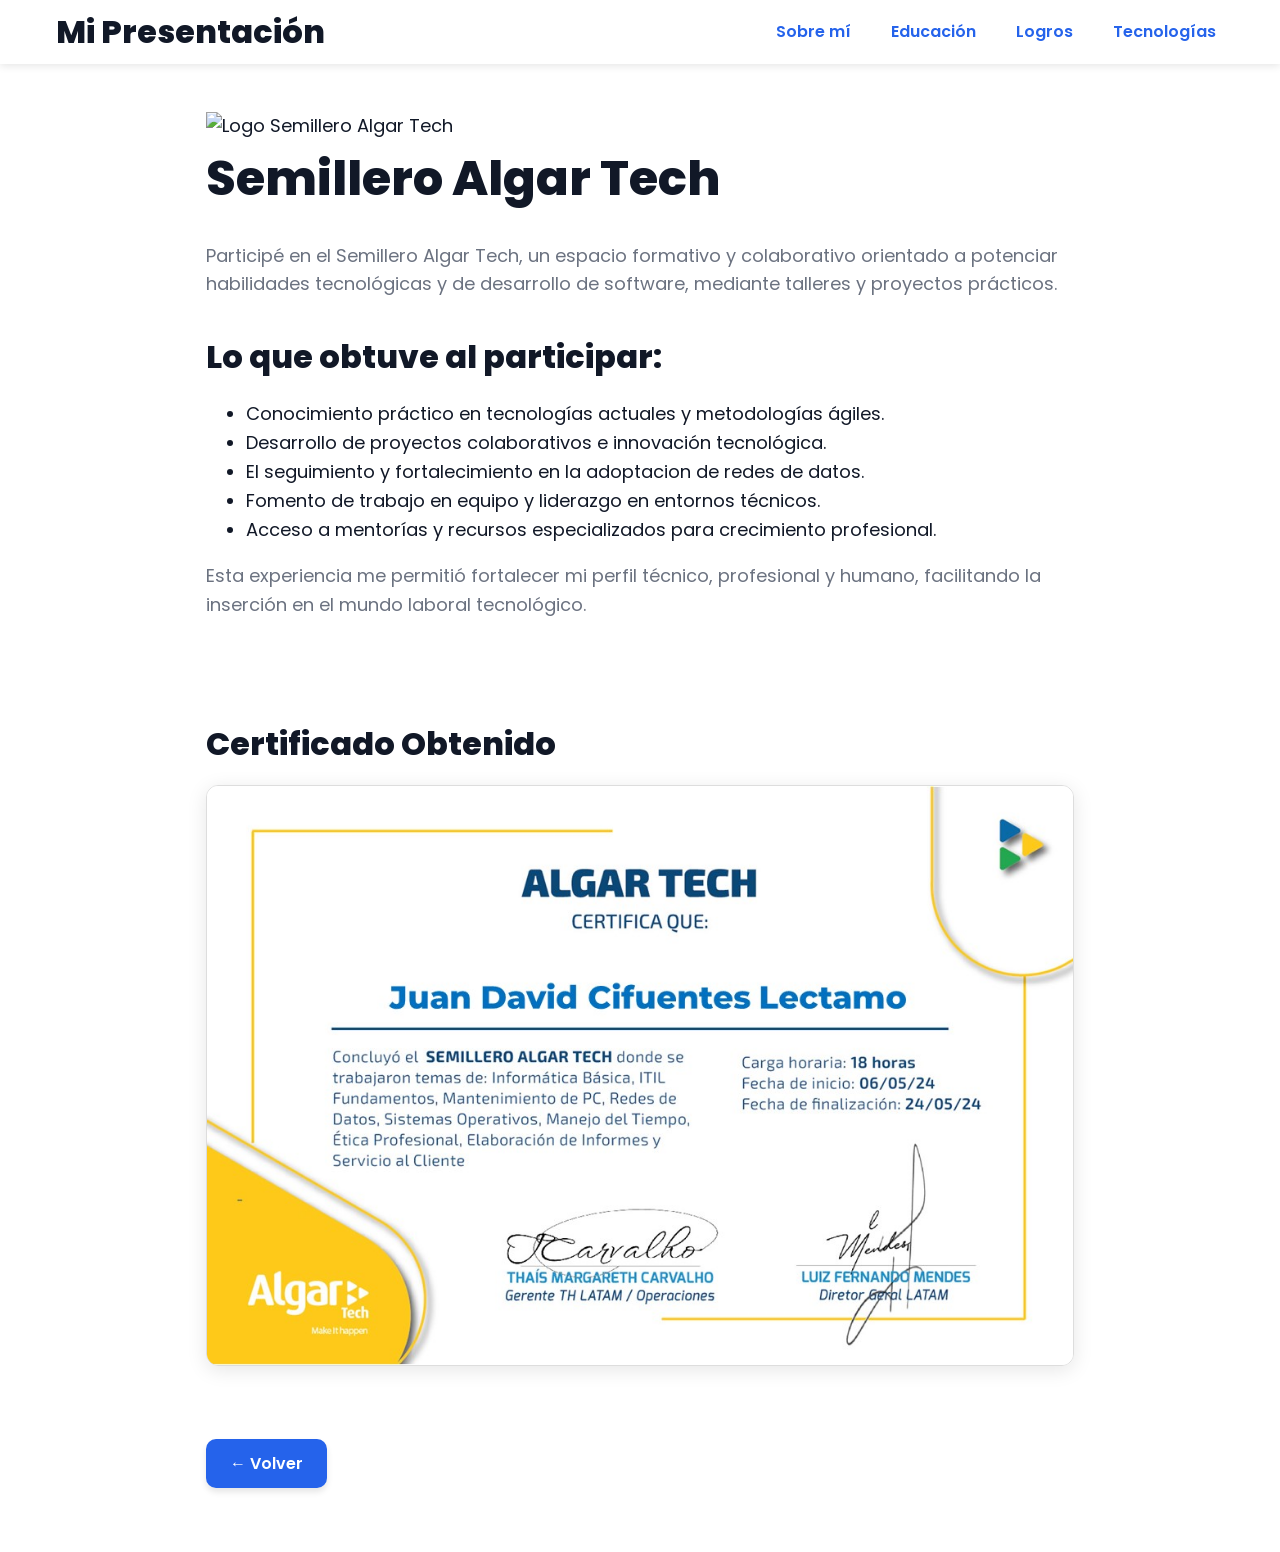
==== codeAlgarth.html @ 03a8ebf3 "Commit final de mi proyecto web" ====
<!DOCTYPE html>
<html lang="es">
<head>
  <meta charset="UTF-8" />
  <meta name="viewport" content="width=device-width, initial-scale=1" />
  <title>Detalle: Semillero Algar Tech</title>
  <link href="https://fonts.googleapis.com/css2?family=Poppins:wght@600;800&display=swap" rel="stylesheet" />
  <link href="css/styles.css" rel="stylesheet" />
</head>
<body>
  <header>
    <nav aria-label="Navegación principal">
      <a href="index.html" class="logo" aria-label="Volver a página principal">Mi Presentación</a>
      <div class="nav-links">
        <a href="index.html#about">Sobre mí</a>
        <a href="index.html#education">Educación</a>
        <a href="index.html#achievements">Logros</a>
        <a href="index.html#technologies">Tecnologías</a>
      </div>
    </nav>
  </header>
  <main>
    <article class="content-section" aria-labelledby="titulo-curso">
      <div class="header-title">
        <!-- Logo de Semillero Algar Tech desde una fuente externa -->
        <img src="https://www.siliconweek.com/wp-content/uploads/2017/03/Logo-Algar-Tech-1.png" alt="Logo Semillero Algar Tech" />
        <h1 id="titulo-curso">Semillero Algar Tech</h1>
      </div>
      <p>Participé en el Semillero Algar Tech, un espacio formativo y colaborativo orientado a potenciar habilidades tecnológicas y de desarrollo de software, mediante talleres y proyectos prácticos.</p>
      <h2>Lo que obtuve al participar:</h2>
      <ul>
        <li>Conocimiento práctico en tecnologías actuales y metodologías ágiles.</li>
        <li>Desarrollo de proyectos colaborativos e innovación tecnológica.</li>
        <li>El seguimiento y fortalecimiento en la adoptacion de redes de datos.</li>
        <li>Fomento de trabajo en equipo y liderazgo en entornos técnicos.</li>
        <li>Acceso a mentorías y recursos especializados para crecimiento profesional.</li>
      </ul>
      <p>Esta experiencia me permitió fortalecer mi perfil técnico, profesional y humano, facilitando la inserción en el mundo laboral tecnológico.</p>
      <section class="certificate" aria-label="Certificado del Semillero Algar Tech">
        <h2>Certificado Obtenido</h2>
        <!-- Usando la imagen del certificado que ya subiste -->
        <img src="images/certificado-algar.jpg" alt="Certificado Semillero Algar Tech" tabindex="0" />
      </section>
      <a href="index.html" class="btn-back" role="button" aria-label="Volver a la página principal">← Volver</a>
    </article>
  </main>
</body>
</html>
---- css/styles.css ----
/* Establece variables de color y estilo global */
:root {
  --color-primary: #111827;
  --color-secondary: #6b7280;
  --color-accent: #2563eb;
  --color-bg: #ffffff;
  --color-shadow: rgba(0, 0, 0, 0.1);
  --border-radius: 0.75rem;
  --transition-speed: 0.3s;
}

/* Reseteo y base de estilos */
*, *::before, *::after {
  box-sizing: border-box;
}

body {
  margin: 0;
  font-family: 'Poppins', sans-serif;
  background: var(--color-bg);
  color: var(--color-primary);
  line-height: 1.6;
  font-size: 18px;
  scroll-behavior: smooth;
}

/* Estilo para enlaces */
a {
  color: var(--color-accent);
  text-decoration: none;
  transition: color var(--transition-speed);
}

a:hover,
a:focus {
  color: #1e40af;
  outline: none;
}

/* Estilos para el encabezado */
header {
  position: sticky;
  top: 0;
  background: var(--color-bg);
  box-shadow: 0 2px 8px var(--color-shadow);
  z-index: 1000;
  transition: background-color 0.3s ease-in-out;
}

header.scrolled {
  background-color: #2563eb;
}

nav {
  max-width: 1200px;
  margin: 0 auto;
  height: 64px;
  display: flex;
  justify-content: space-between;
  align-items: center;
  padding-left: 1rem;
  padding-right: 1rem;
}

.logo {
  font-weight: 800;
  font-size: 2rem;
  color: var(--color-primary);
  user-select: none;
}

.nav-links {
  display: flex;
  gap: 1.5rem;
}

.nav-links a {
  font-weight: 600;
  font-size: 1rem;
  padding: 0.25rem 0.5rem;
  border-radius: 4px;
  transition: background-color var(--transition-speed), color var(--transition-speed);
}

.nav-links a:hover,
.nav-links a:focus {
  background-color: var(--color-accent);
  color: white;
}

/* Estilos para el contenido */
main {
  max-width: 900px;
  margin: 3rem auto 4rem auto;
  padding-left: 1rem;
  padding-right: 1rem;
}

h1, h2, h3 {
  margin: 0 0 0.5em 0;
  font-weight: 800;
  color: var(--color-primary);
}

h1 {
  font-size: 3rem;
}

h2 {
  font-size: 2rem;
  margin-top: 2rem;
}

h3 {
  font-size: 1.25rem;
  font-weight: 600;
}

p {
  margin: 0 0 1em 0;
  color: var(--color-secondary);
}

/* Estilos para secciones */
section {
  padding-top: 3rem;
  padding-bottom: 4rem;
}

/* Estilos para la sección Sobre mí */
#about {
  padding-top: 4rem;
  padding-bottom: 4rem;
  display: flex;
  justify-content: space-between; /* Alineamos los elementos al lado */
  align-items: center;
  gap: 10rem; /* Espacio entre el texto y la foto */
  text-align: left; /* Alineamos el texto a la izquierda */
}

#about .about-text {
  max-width: 70%; /* Limitar el ancho del texto para que la foto no se sobreponga */
}

#about p {
  font-size: 1.125rem;
  color: var(--color-secondary);
  margin-top: 1.5rem;
}

/* Estilo para la foto de perfil */
#about .photo {
  flex-shrink: 0;
  width: 220px; /* Tamaño reducido de la foto */
  height: 220px; /* Tamaño reducido de la foto */
  border-radius: 50%;
  box-shadow: 0 0 15px var(--color-shadow);
  overflow: hidden;
  border: 4px solid var(--color-accent);
  background: #f3f4f6;
}

#about .photo img {
  width: 100%;
  height: 100%;
  object-fit: cover;
  display: block;
}

/* Estilo para las tarjetas (cards) de logros y cursos */
.card-link {
  all: unset;
  display: block;
  background: var(--color-bg);
  border-radius: var(--border-radius);
  box-shadow: 0 2px 8px var(--color-shadow);
  padding: 1.5rem;
  transition: box-shadow var(--transition-speed), transform var(--transition-speed);
  cursor: pointer;
  color: inherit;
  text-decoration: none;
}

.card-link:hover,
.card-link:focus-visible {
  box-shadow: 0 6px 20px rgba(37, 99, 235, 0.4); /* Añadimos una sombra más grande al hacer hover */
  transform: translateY(-4px); /* Efecto de "desplazamiento hacia arriba" al pasar el cursor */
  outline: none;
}

/* Añadir el mismo efecto a los enlaces (para los logros) */
.card {
  background: var(--color-bg);
  border-radius: var(--border-radius);
  box-shadow: 0 2px 8px var(--color-shadow);
  padding: 1.5rem;
  transition: box-shadow var(--transition-speed), transform var(--transition-speed);
}

.card:hover,
.card:focus-within {
  box-shadow: 0 6px 20px rgba(37, 99, 235, 0.4); /* Sombra adicional al hacer hover */
  transform: translateY(-4px); /* Mismo efecto de movimiento en la tarjeta */
}

/* Estilos para las tarjetas de tecnologías */
#technologies .tech-grid {
  display: grid;
  grid-template-columns: repeat(auto-fill, minmax(120px, 1fr));
  gap: 2rem;
  justify-items: center;
  align-items: center;
}

.tech-card {
  background: var(--color-bg);
  border-radius: var(--border-radius);
  box-shadow: 0 1px 6px var(--color-shadow);
  padding: 1rem;
  width: 110px;
  text-align: center;
  cursor: default;
  transition: transform var(--transition-speed), box-shadow var(--transition-speed);
}

.tech-card:hover,
.tech-card:focus-within {
  transform: scale(1.05);
  box-shadow: 0 10px 30px rgba(37, 99, 235, 0.5);
}

.tech-card img {
  max-width: 48px;
  max-height: 48px;
  object-fit: contain;
}

.tech-card span {
  font-weight: 600;
  color: var(--color-primary);
  font-size: 1rem;
}

/* Mejora de interactividad en imágenes */
.header-title img {
  width: 120px;  /* Ajustamos el tamaño del logo */
  height: auto;  /* Mantiene la proporción de la imagen */
  object-fit: contain;
  transition: filter var(--transition-speed);
}

.certificate img {
  max-width: 100%; /* Hace que la imagen se ajuste al tamaño de su contenedor */
  height: auto; /* Mantiene la proporción de la imagen */
  border-radius: var(--border-radius);
  box-shadow: 0 4px 20px var(--color-shadow);
  border: 1px solid #ddd;
}

/* Botones de retorno */
.btn-back {
  display: inline-block;
  background-color: #2563eb;
  color: white;
  padding: 0.75rem 1.5rem;
  border-radius: 10px;
  font-size: 1rem;
  font-weight: 600;
  transition: background-color 0.3s;
  text-decoration: none;
  text-align: center;
  box-shadow: 0 4px 6px rgba(0, 0, 0, 0.1);
  cursor: pointer;
}

.btn-back:hover,
.btn-back:focus {
  transform: scale(1.05);
  background-color: #1e40af;
  box-shadow: 0 4px 15px rgba(37, 99, 235, 0.6);
}

/* Footer */
footer {
  text-align: center;
  padding: 2rem 1rem;
  font-size: 0.875rem;
  color: var(--color-secondary);
  border-top: 1px solid #e5e7eb;
  background-color: #ffffff;
  box-shadow: 0 1px 6px rgba(0, 0, 0, 0.1);
}
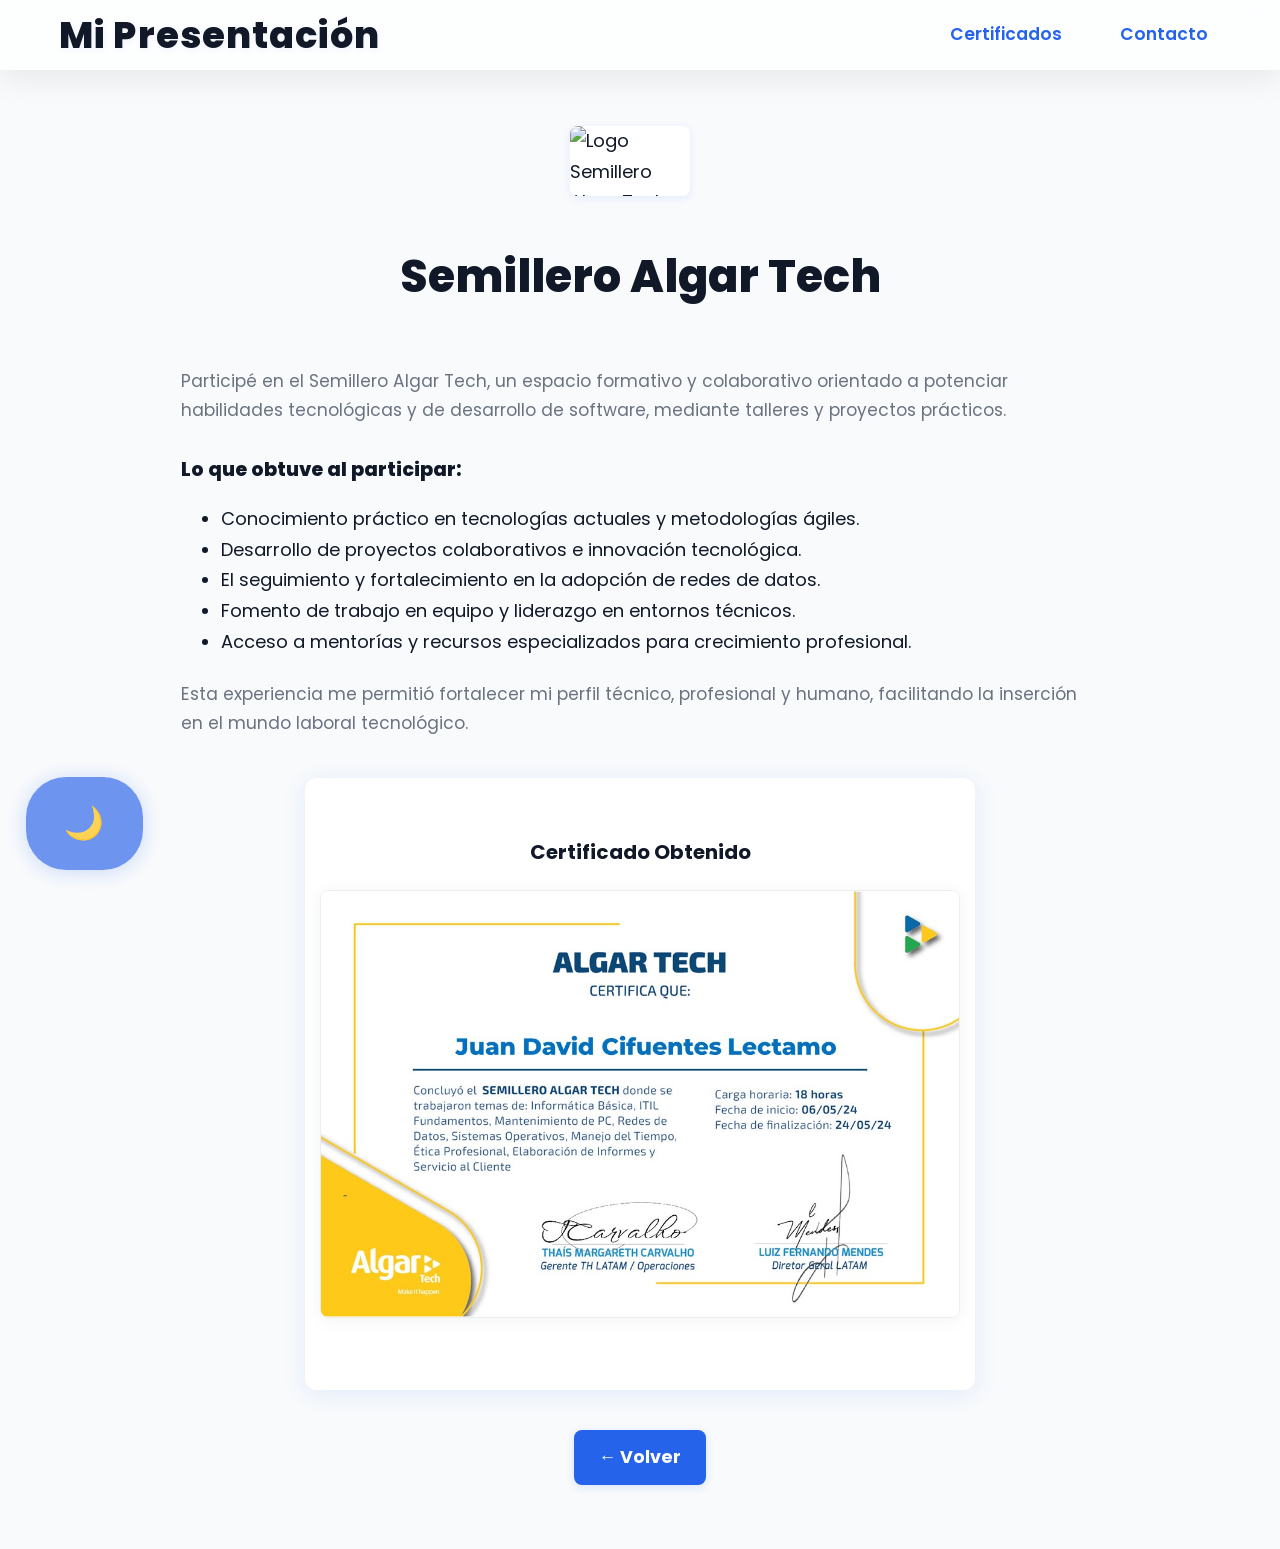
==== commit 905e55be: "Portafolio web: actualización total y funcional" ====
--- a/codeAlgarth.html
+++ b/codeAlgarth.html
@@ -12,37 +12,74 @@
     <nav aria-label="Navegación principal">
       <a href="index.html" class="logo" aria-label="Volver a página principal">Mi Presentación</a>
       <div class="nav-links">
-        <a href="index.html#about">Sobre mí</a>
-        <a href="index.html#education">Educación</a>
-        <a href="index.html#achievements">Logros</a>
-        <a href="index.html#technologies">Tecnologías</a>
+        <a href="index.html#achievements">Certificados</a>
+        <a href="index.html#contacto">Contacto</a>
       </div>
     </nav>
   </header>
   <main>
     <article class="content-section" aria-labelledby="titulo-curso">
-      <div class="header-title">
-        <!-- Logo de Semillero Algar Tech desde una fuente externa -->
-        <img src="https://www.siliconweek.com/wp-content/uploads/2017/03/Logo-Algar-Tech-1.png" alt="Logo Semillero Algar Tech" />
-        <h1 id="titulo-curso">Semillero Algar Tech</h1>
+      <div class="header-title" style="display:flex; flex-direction:column; align-items:center; gap:1.3rem; margin-bottom:1.8rem;">
+        <!-- Logo de Semillero Algar Tech -->
+        <img src="https://slprocess.com.br/wp-content/uploads/2022/02/LOGO-ALGAR.jpg" alt="Logo Semillero Algar Tech" style="max-width: 120px; max-height: 70px; background:#fff; border-radius: 8px; box-shadow:0 2px 8px #2563eb18;" />
+        <h1 id="titulo-curso" style="text-align:center;">Semillero Algar Tech</h1>
       </div>
-      <p>Participé en el Semillero Algar Tech, un espacio formativo y colaborativo orientado a potenciar habilidades tecnológicas y de desarrollo de software, mediante talleres y proyectos prácticos.</p>
-      <h2>Lo que obtuve al participar:</h2>
-      <ul>
-        <li>Conocimiento práctico en tecnologías actuales y metodologías ágiles.</li>
-        <li>Desarrollo de proyectos colaborativos e innovación tecnológica.</li>
-        <li>El seguimiento y fortalecimiento en la adoptacion de redes de datos.</li>
-        <li>Fomento de trabajo en equipo y liderazgo en entornos técnicos.</li>
-        <li>Acceso a mentorías y recursos especializados para crecimiento profesional.</li>
-      </ul>
-      <p>Esta experiencia me permitió fortalecer mi perfil técnico, profesional y humano, facilitando la inserción en el mundo laboral tecnológico.</p>
-      <section class="certificate" aria-label="Certificado del Semillero Algar Tech">
-        <h2>Certificado Obtenido</h2>
-        <!-- Usando la imagen del certificado que ya subiste -->
-        <img src="images/certificado-algar.jpg" alt="Certificado Semillero Algar Tech" tabindex="0" />
+      
+        <p style="font-size:1.07rem; margin-bottom:1.2rem;">
+          Participé en el Semillero Algar Tech, un espacio formativo y colaborativo orientado a potenciar habilidades tecnológicas y de desarrollo de software, mediante talleres y proyectos prácticos.
+        </p>
+        <h2 style="font-size:1.2rem; margin-bottom:0.9rem;">Lo que obtuve al participar:</h2>
+        <ul style="margin-bottom:1.4rem;">
+          <li>Conocimiento práctico en tecnologías actuales y metodologías ágiles.</li>
+          <li>Desarrollo de proyectos colaborativos e innovación tecnológica.</li>
+          <li>El seguimiento y fortalecimiento en la adopción de redes de datos.</li>
+          <li>Fomento de trabajo en equipo y liderazgo en entornos técnicos.</li>
+          <li>Acceso a mentorías y recursos especializados para crecimiento profesional.</li>
+        </ul>
+        <p style="font-size:1.07rem;">
+          Esta experiencia me permitió fortalecer mi perfil técnico, profesional y humano, facilitando la inserción en el mundo laboral tecnológico.
+        </p>
+      
+      <section class="certificate" aria-label="Certificado del Semillero Algar Tech" style="margin:2.5rem auto 2.2rem auto; max-width:670px; box-shadow:0 4px 24px #2563eb18; border-radius:12px; background:#fff;">
+        <h2 style="font-size:1.25rem; font-weight:700; margin:1.3rem 0 1.3rem 0; text-align:center;">Certificado Obtenido</h2>
+        <img src="images/certificado-algar.jpg" alt="Certificado Semillero Algar Tech"
+          style="width:100%; max-width:640px; height:auto; display:block; margin:0 auto 1.7rem auto; border-radius:8px; box-shadow:0 2px 16px #6b728016; border:1.5px solid #eee;" tabindex="0" />
       </section>
-      <a href="index.html" class="btn-back" role="button" aria-label="Volver a la página principal">← Volver</a>
+      <div style="width:100%; display:flex; justify-content:center; margin:2.5rem 0 0 0;">
+        <a href="index.html" class="btn-back" role="button" aria-label="Volver a la página principal">← Volver</a>
+      </div>
     </article>
   </main>
+  <script>
+    // Detectar el scroll y cambiar el color de fondo del encabezado
+    window.addEventListener('scroll', function () {
+      const header = document.querySelector('header');
+      if (window.scrollY > 50) {
+        header.classList.add('scrolled');
+      } else {
+        header.classList.remove('scrolled');
+      }
+    });
+  </script>
+  <!-- Botón y script de modo oscuro -->
+  <button id="toggle-theme" aria-label="Cambiar modo oscuro/claro" title="Cambiar modo oscuro"></button>
+  <script>
+    const themeBtn = document.getElementById('toggle-theme');
+    const prefersDark = window.matchMedia('(prefers-color-scheme: dark)').matches;
+
+    function setDark(enabled) {
+      document.body.classList.toggle('dark-mode', enabled);
+      themeBtn.innerHTML = enabled ? '☀️' : '🌙';
+      themeBtn.title = enabled ? 'Cambiar a modo claro' : 'Cambiar a modo oscuro';
+      localStorage.setItem('darkMode', enabled ? '1' : '0');
+    }
+    themeBtn.addEventListener('click', () =>
+      setDark(!document.body.classList.contains('dark-mode'))
+    );
+    window.addEventListener('DOMContentLoaded', () => {
+      const dark = localStorage.getItem('darkMode');
+      setDark(dark ? dark === '1' : prefersDark);
+    });
+  </script>
 </body>
 </html>
--- a/css/styles.css
+++ b/css/styles.css
@@ -1,16 +1,17 @@
-/* Establece variables de color y estilo global */
 :root {
   --color-primary: #111827;
   --color-secondary: #6b7280;
   --color-accent: #2563eb;
-  --color-bg: #ffffff;
-  --color-shadow: rgba(0, 0, 0, 0.1);
-  --border-radius: 0.75rem;
+  --color-bg: #f8fafc;
+  --color-shadow: rgba(0, 0, 0, 0.08);
+  --color-glass: rgba(255,255,255,0.7);
+  --border-radius: 1.2rem;
   --transition-speed: 0.3s;
 }
 
-/* Reseteo y base de estilos */
-*, *::before, *::after {
+*,
+*::before,
+*::after {
   box-sizing: border-box;
 }
 
@@ -19,12 +20,12 @@
   font-family: 'Poppins', sans-serif;
   background: var(--color-bg);
   color: var(--color-primary);
-  line-height: 1.6;
+  line-height: 1.7;
   font-size: 18px;
   scroll-behavior: smooth;
-}
-
-/* Estilo para enlaces */
+  min-height: 100vh;
+}
+
 a {
   color: var(--color-accent);
   text-decoration: none;
@@ -37,49 +38,53 @@
   outline: none;
 }
 
-/* Estilos para el encabezado */
+/* Header glassmorphism + sticky */
 header {
   position: sticky;
   top: 0;
-  background: var(--color-bg);
-  box-shadow: 0 2px 8px var(--color-shadow);
+  background: var(--color-glass);
+  box-shadow: 0 8px 32px var(--color-shadow);
   z-index: 1000;
-  transition: background-color 0.3s ease-in-out;
+  transition: background-color 0.4s, backdrop-filter 0.3s;
+  backdrop-filter: blur(12px);
 }
 
 header.scrolled {
-  background-color: #2563eb;
+  background-color: rgba(37,99,235,0.82);
+  color: #fff;
+  backdrop-filter: blur(16px);
 }
 
 nav {
   max-width: 1200px;
   margin: 0 auto;
-  height: 64px;
+  height: 70px;
   display: flex;
   justify-content: space-between;
   align-items: center;
-  padding-left: 1rem;
-  padding-right: 1rem;
+  padding: 0 1.2rem;
 }
 
 .logo {
   font-weight: 800;
-  font-size: 2rem;
+  font-size: 2.3rem;
+  letter-spacing: 0.03em;
   color: var(--color-primary);
-  user-select: none;
+  text-shadow: 1px 2px 6px rgba(37,99,235,0.06);
 }
 
 .nav-links {
   display: flex;
-  gap: 1.5rem;
+  gap: 2rem;
 }
 
 .nav-links a {
   font-weight: 600;
-  font-size: 1rem;
-  padding: 0.25rem 0.5rem;
-  border-radius: 4px;
+  font-size: 1.08rem;
+  padding: 0.32rem 0.8rem;
+  border-radius: 6px;
   transition: background-color var(--transition-speed), color var(--transition-speed);
+  position: relative;
 }
 
 .nav-links a:hover,
@@ -88,12 +93,46 @@
   color: white;
 }
 
-/* Estilos para el contenido */
+.nav-toggle {
+  display: none;
+  background: none;
+  border: none;
+  font-size: 2.2rem;
+  cursor: pointer;
+  color: var(--color-primary);
+  padding: 0 0.5rem;
+}
+
+/* Responsive navbar */
+@media (max-width: 900px) {
+  .nav-links {
+    position: fixed;
+    top: 70px;
+    right: -260px;
+    width: 220px;
+    height: calc(100vh - 70px);
+    background: var(--color-glass);
+    box-shadow: -2px 0 12px var(--color-shadow);
+    flex-direction: column;
+    gap: 1.6rem;
+    align-items: flex-start;
+    padding: 2.5rem 1.2rem;
+    z-index: 999;
+    transition: right 0.35s;
+  }
+  .nav-links.open {
+    right: 0;
+  }
+  .nav-toggle {
+    display: block;
+  }
+}
+
+/* Main content */
 main {
-  max-width: 900px;
-  margin: 3rem auto 4rem auto;
-  padding-left: 1rem;
-  padding-right: 1rem;
+  max-width: 950px;
+  margin: 3.5rem auto 4rem auto;
+  padding: 0 1rem;
 }
 
 h1, h2, h3 {
@@ -102,62 +141,53 @@
   color: var(--color-primary);
 }
 
-h1 {
-  font-size: 3rem;
-}
-
-h2 {
-  font-size: 2rem;
-  margin-top: 2rem;
-}
-
-h3 {
-  font-size: 1.25rem;
-  font-weight: 600;
-}
+h1 { font-size: 2.8rem; }
+h2 { font-size: 2.1rem; margin-top: 1.8rem; }
+h3 { font-size: 1.18rem; font-weight: 700; }
 
 p {
-  margin: 0 0 1em 0;
+  margin: 0 0 1.1em 0;
   color: var(--color-secondary);
-}
-
-/* Estilos para secciones */
+  font-size: 1.1rem;
+}
+
+.section-separator {
+  height: 1.8rem;
+  width: 100%;
+  border-bottom: 1.5px dashed #cbd5e1;
+  margin: 0 0 2.2rem 0;
+  opacity: 0.43;
+}
+
 section {
-  padding-top: 3rem;
-  padding-bottom: 4rem;
-}
-
-/* Estilos para la sección Sobre mí */
+  padding: 2.3rem 0 2.8rem 0;
+}
+
+/* Sobre mí */
 #about {
-  padding-top: 4rem;
-  padding-bottom: 4rem;
   display: flex;
-  justify-content: space-between; /* Alineamos los elementos al lado */
+  justify-content: space-between;
   align-items: center;
-  gap: 10rem; /* Espacio entre el texto y la foto */
-  text-align: left; /* Alineamos el texto a la izquierda */
+  gap: 3.5rem;
+  flex-wrap: wrap;
 }
 
 #about .about-text {
-  max-width: 70%; /* Limitar el ancho del texto para que la foto no se sobreponga */
-}
-
-#about p {
-  font-size: 1.125rem;
-  color: var(--color-secondary);
-  margin-top: 1.5rem;
-}
-
-/* Estilo para la foto de perfil */
+  flex: 2;
+  min-width: 250px;
+  max-width: 62%;
+}
+
 #about .photo {
   flex-shrink: 0;
-  width: 220px; /* Tamaño reducido de la foto */
-  height: 220px; /* Tamaño reducido de la foto */
+  width: 250px;
+  height: 250px;
   border-radius: 50%;
-  box-shadow: 0 0 15px var(--color-shadow);
+  box-shadow: 0 0 20px 2px #2563eb22;
   overflow: hidden;
-  border: 4px solid var(--color-accent);
+  border: 5px solid #2563eb;
   background: #f3f4f6;
+  margin-right: 0;
 }
 
 #about .photo img {
@@ -167,126 +197,468 @@
   display: block;
 }
 
-/* Estilo para las tarjetas (cards) de logros y cursos */
+/* Contacto */
+.contact-block {
+  margin-top: 1.5em;
+  background: #e0e7ff99;
+  padding: 1em 1.3em;
+  border-radius: 8px;
+  box-shadow: 0 2px 10px #b8c4eb32;
+  font-size: 1.05rem;
+}
+
+.contact-block .icon {
+  font-size: 1.18em;
+  color: #2563eb;
+  margin-right: 0.42em;
+  vertical-align: middle;
+}
+
+.contact-block a {
+  font-weight: 600;
+  font-size: 1.06em;
+}
+
+/* Responsive sobre mí */
+@media (max-width: 800px) {
+  #about {
+    flex-direction: column-reverse;
+    gap: 2.5rem;
+    align-items: flex-start;
+  }
+  #about .about-text { max-width: 100%; }
+  #about .photo { margin: 0 auto; }
+}
+
+/* Tarjetas generales */
+.cards {
+  display: flex;
+  flex-wrap: wrap;
+  gap: 1.6rem;
+  margin-top: 1.4rem;
+}
+
+.card,
 .card-link {
-  all: unset;
-  display: block;
-  background: var(--color-bg);
+  background: #fff;
   border-radius: var(--border-radius);
-  box-shadow: 0 2px 8px var(--color-shadow);
+  box-shadow: 0 2px 16px var(--color-shadow);
   padding: 1.5rem;
-  transition: box-shadow var(--transition-speed), transform var(--transition-speed);
+  min-width: 220px;
+  flex: 1 1 250px;
+  transition: box-shadow 0.22s, transform 0.22s;
   cursor: pointer;
   color: inherit;
   text-decoration: none;
-}
-
+  position: relative;
+}
+
+.card:hover,
+.card:focus-within,
 .card-link:hover,
 .card-link:focus-visible {
-  box-shadow: 0 6px 20px rgba(37, 99, 235, 0.4); /* Añadimos una sombra más grande al hacer hover */
-  transform: translateY(-4px); /* Efecto de "desplazamiento hacia arriba" al pasar el cursor */
-  outline: none;
-}
-
-/* Añadir el mismo efecto a los enlaces (para los logros) */
-.card {
-  background: var(--color-bg);
-  border-radius: var(--border-radius);
-  box-shadow: 0 2px 8px var(--color-shadow);
-  padding: 1.5rem;
-  transition: box-shadow var(--transition-speed), transform var(--transition-speed);
-}
-
-.card:hover,
-.card:focus-within {
-  box-shadow: 0 6px 20px rgba(37, 99, 235, 0.4); /* Sombra adicional al hacer hover */
-  transform: translateY(-4px); /* Mismo efecto de movimiento en la tarjeta */
-}
-
-/* Estilos para las tarjetas de tecnologías */
-#technologies .tech-grid {
+  box-shadow: 0 8px 32px #2563eb44;
+  transform: translateY(-8px) scale(1.03);
+  z-index: 2;
+  border: 1.5px solid #2563eb;
+}
+
+/* Responsive cards */
+@media (max-width: 650px) {
+  .cards { flex-direction: column; gap: 1rem; }
+  .card, .card-link { min-width: 0; }
+}
+
+/* Education cards con icono (opcional, para mejorar: puedes agregar iconos SVG de estudios) */
+.education-cards .card {
+  border-left: 7px solid #2563eb44;
+}
+
+.achievement-cards .card-link {
+  border-left: 7px solid #84cc16a4;
+}
+
+/* Tecnologías grid */
+.tech-grid {
   display: grid;
   grid-template-columns: repeat(auto-fill, minmax(120px, 1fr));
   gap: 2rem;
   justify-items: center;
   align-items: center;
+  margin-top: 1.4rem;
 }
 
 .tech-card {
-  background: var(--color-bg);
+  background: #fff;
   border-radius: var(--border-radius);
-  box-shadow: 0 1px 6px var(--color-shadow);
-  padding: 1rem;
+  box-shadow: 0 1px 12px #2563eb22;
+  padding: 1.1rem;
   width: 110px;
   text-align: center;
   cursor: default;
-  transition: transform var(--transition-speed), box-shadow var(--transition-speed);
+  transition: transform 0.18s, box-shadow 0.18s;
+  border-bottom: 3px solid #2563eb34;
 }
 
 .tech-card:hover,
 .tech-card:focus-within {
-  transform: scale(1.05);
-  box-shadow: 0 10px 30px rgba(37, 99, 235, 0.5);
-}
+  transform: scale(1.10);
+  box-shadow: 0 8px 32px #2563eb60;
+  border-bottom: 3px solid #2563eb;
+}
+
 
 .tech-card img {
   max-width: 48px;
   max-height: 48px;
   object-fit: contain;
+  margin-bottom: 0.4em;
 }
 
 .tech-card span {
   font-weight: 600;
   color: var(--color-primary);
-  font-size: 1rem;
-}
-
-/* Mejora de interactividad en imágenes */
-.header-title img {
-  width: 120px;  /* Ajustamos el tamaño del logo */
-  height: auto;  /* Mantiene la proporción de la imagen */
-  object-fit: contain;
-  transition: filter var(--transition-speed);
-}
-
-.certificate img {
-  max-width: 100%; /* Hace que la imagen se ajuste al tamaño de su contenedor */
-  height: auto; /* Mantiene la proporción de la imagen */
-  border-radius: var(--border-radius);
-  box-shadow: 0 4px 20px var(--color-shadow);
-  border: 1px solid #ddd;
-}
-
-/* Botones de retorno */
-.btn-back {
-  display: inline-block;
-  background-color: #2563eb;
-  color: white;
-  padding: 0.75rem 1.5rem;
-  border-radius: 10px;
-  font-size: 1rem;
-  font-weight: 600;
-  transition: background-color 0.3s;
-  text-decoration: none;
-  text-align: center;
-  box-shadow: 0 4px 6px rgba(0, 0, 0, 0.1);
+  font-size: 1.01rem;
+}
+
+/* Botón "Volver arriba" */
+#scrollTopBtn {
+  display: none;
+  position: fixed;
+  bottom: 30px;
+  right: 26px;
+  z-index: 90;
+  border: none;
+  outline: none;
+  background: #2563ebd2;
+  color: #fff;
   cursor: pointer;
-}
-
-.btn-back:hover,
-.btn-back:focus {
-  transform: scale(1.05);
-  background-color: #1e40af;
-  box-shadow: 0 4px 15px rgba(37, 99, 235, 0.6);
+  padding: 0.86em 1.2em;
+  border-radius: 40px;
+  box-shadow: 0 2px 20px #2563eb43;
+  font-size: 2rem;
+  opacity: 0.8;
+  transition: background 0.3s, transform 0.16s;
+}
+
+#scrollTopBtn:hover {
+  background: #111827ee;
+  opacity: 1;
+  transform: scale(1.10);
 }
 
 /* Footer */
 footer {
   text-align: center;
-  padding: 2rem 1rem;
-  font-size: 0.875rem;
+  padding: 2.2rem 1rem;
+  font-size: 0.95rem;
   color: var(--color-secondary);
-  border-top: 1px solid #e5e7eb;
-  background-color: #ffffff;
-  box-shadow: 0 1px 6px rgba(0, 0, 0, 0.1);
-}
+  border-top: 1.5px solid #e5e7eb;
+  background: #fff;
+  box-shadow: 0 2px 10px rgba(37, 99, 235, 0.07);
+  letter-spacing: 0.01em;
+}
+
+/* Animaciones de entrada */
+.animate {
+  opacity: 0;
+  transform: translateY(60px);
+  transition: all 0.75s cubic-bezier(.17,.67,.83,.67);
+}
+
+.animate.show {
+  opacity: 1;
+  transform: translateY(0);
+}
+header.scrolled .nav-links a {
+  color: #fff; /* Cambia el color del texto cuando el fondo se vuelve oscuro */
+}
+
+/* Tamaño correcto para logos en cabeceras (por ejemplo, C#) */
+.header-title img {
+  display: block;
+  max-width: 140px;
+  max-height: 140px;
+  width: auto;
+  height: auto;
+  margin-bottom: 1.4rem;
+  margin-left: 0;
+  margin-right: 1.2rem;
+  object-fit: contain;
+  border-radius: 18px;
+  box-shadow: 0 4px 24px rgba(37,99,235,0.07);
+}
+@media (max-width: 650px) {
+  .header-title img {
+    max-width: 90px;
+    max-height: 90px;
+    margin-bottom: 1rem;
+  }
+}
+/* Foto de perfil mejorada */
+#about .photo {
+  flex-shrink: 0;
+  width: 250px;
+  height: 250px;
+  border-radius: 50%;
+  box-shadow: 0 0 28px 2px #2563eb22;
+  overflow: hidden;
+  border: 6px solid #2563eb;
+  background: #f3f4f6;
+  margin: 0 auto;
+}
+@media (max-width: 800px) {
+  #about .photo {
+    width: 180px;
+    height: 180px;
+  }
+}
+/* Menú visible con header scrolled */
+header.scrolled .nav-links a,
+header.scrolled .logo {
+  color: #fff !important;
+}
+header.scrolled .nav-links a:hover,
+header.scrolled .nav-links a:focus {
+  background: #fff;
+  color: #2563eb !important;
+}
+/* Ajuste global para imágenes de tecnologías */
+.tech-card img {
+  max-width: 48px !important;
+  max-height: 48px !important;
+  object-fit: contain;
+}
+
+.tech-card {
+  display: flex;
+  flex-direction: column;
+  align-items: center;
+  justify-content: center;
+}
+.tech-card img {
+  display: block;
+  margin-bottom: 0.4em;
+}
+.tech-card span {
+  display: block;
+  margin-top: 0.2em;
+  font-weight: 600;
+  color: var(--color-primary);
+  font-size: 1rem;
+  text-align: center;
+}
+
+.contact-section {
+  max-width: 520px;
+  margin: 3rem auto 0 auto;
+  background: #fff;
+  border-radius: 1rem;
+  box-shadow: 0 4px 18px #2563eb18;
+  padding: 2rem 1.4rem 2.5rem 1.4rem;
+}
+.contact-section h2 {
+  margin-bottom: 1.5rem;
+  text-align: center;
+}
+.form-group {
+  margin-bottom: 1.3rem;
+}
+.form-group label {
+  font-weight: 600;
+  margin-bottom: 0.5em;
+  display: block;
+}
+.form-group input, .form-group textarea {
+  width: 100%;
+  padding: 0.7em;
+  border-radius: 7px;
+  border: 1.5px solid #e5e7eb;
+  font-size: 1rem;
+  font-family: inherit;
+  transition: border 0.2s;
+  outline: none;
+  margin-top: 0.2em;
+  box-sizing: border-box;
+}
+.form-group input:focus, .form-group textarea:focus {
+  border: 1.5px solid #2563eb;
+}
+.error-message {
+  color: #dc2626;
+  font-size: 0.94em;
+  margin-top: 0.2em;
+  display: block;
+  min-height: 20px;
+}
+
+#toggle-theme {
+  position: fixed;
+  bottom: 30px;
+  left: 26px;
+  z-index: 100;
+  background: #2563ebd2;
+  color: #fff;
+  border: none;
+  outline: none;
+  cursor: pointer;
+  padding: 0.86em 1.2em;
+  border-radius: 40px;
+  box-shadow: 0 2px 20px #2563eb43;
+  font-size: 2rem;
+  opacity: 0.8;
+  transition: background 0.3s, transform 0.16s, color 0.2s;
+  display: flex;
+  align-items: center;
+  justify-content: center;
+}
+#toggle-theme:hover {
+  background: #111827ee;
+  opacity: 1;
+  transform: scale(1.10);
+}
+body.dark-mode #toggle-theme {
+  background: #181d26;
+  color: #ffe662;
+}
+
+/* Dark mode styles */
+
+body.dark-mode {
+  background: #181d26 !important;
+  color: #e3e3e3 !important;
+}
+
+/* Fondo de secciones, main y tarjetas más claro en modo oscuro */
+body.dark-mode main,
+body.dark-mode section,
+body.dark-mode .contact-section,
+body.dark-mode .card,
+body.dark-mode .card-link,
+body.dark-mode .tech-card,
+body.dark-mode .certificate {
+  background: #181d26 !important;  /* Más claro que el fondo general */
+  color: #e3e3e3 !important;
+  border: 1.5px solid #262a3e !important;
+  box-shadow: 0 4px 24px #0008;
+}
+
+/* Bordes y sombras más visibles */
+body.dark-mode .card,
+body.dark-mode .card-link,
+body.dark-mode .tech-card {
+  box-shadow: 0 6px 30px #000b !important;
+  border-radius: 1.2rem !important;
+}
+
+/* Contraste para textos secundarios */
+body.dark-mode p,
+body.dark-mode .contact-block,
+body.dark-mode .section-separator,
+body.dark-mode .form-group label {
+  color: #fff !important;
+}
+body.dark-mode .section-separator {
+  border-bottom: 1.5px dashed #424454;
+  opacity: 0.6;
+}
+
+/* Títulos y texto principal más claros */
+body.dark-mode h1, 
+body.dark-mode h2, 
+body.dark-mode h3,
+body.dark-mode .logo {
+  color: #f5f6fa !important;
+}
+
+/* Botón volver y botón modo oscuro */
+body.dark-mode .btn-back,
+body.dark-mode #toggle-theme {
+  background: #2563eb !important;
+  color: #fff !important;
+}
+
+/* Cards con borde lateral visible y destacado */
+body.dark-mode .education-cards .card {
+  border-left: 7px solid #466ff5a4 !important;
+}
+body.dark-mode .achievement-cards .card-link {
+  border-left: 7px solid #5bdc8b8f !important;
+}
+
+/* Cards de tecnologías */
+body.dark-mode .tech-card {
+  background: #20243c !important;
+  border-bottom: 3px solid #3056a6 !important;
+}
+body.dark-mode .tech-card span {
+  color: #e3e3e3 !important;
+}
+
+/* Fondo de input/form en modo oscuro */
+body.dark-mode .form-group input,
+body.dark-mode .form-group textarea {
+  background: #222738 !important;
+  color: #e3e3e3 !important;
+  border-color: #344363 !important;
+}
+body.dark-mode .form-group input:focus,
+body.dark-mode .form-group textarea:focus {
+  border: 1.5px solid #5ea6fa !important;
+}
+
+/* Contact block (info) */
+body.dark-mode .contact-block {
+  background: #232847 !important;
+  color: #e3e3e3 !important;
+  box-shadow: 0 2px 10px #0006;
+}
+
+body.dark-mode header {
+  background: #232846 !important;
+  color: #e3e3e3 !important;
+  backdrop-filter: blur(12px);
+}
+body.dark-mode header.scrolled {
+  background-color: #232846 !important;
+}
+
+.btn-back {
+  display: inline-block;
+  padding: 0.7em 1.4em;
+  border-radius: 8px;
+  background: #2563eb;
+  color: #fff !important;
+  font-weight: 700;
+  font-size: 1.1rem;
+  border: none;
+  cursor: pointer;
+  box-shadow: 0 2px 8px #2563eb25;
+  transition: background 0.2s, color 0.2s, transform 0.15s;
+  text-align: center;
+  text-decoration: none !important;
+  outline: none;
+}
+
+.btn-back:hover,
+.btn-back:focus {
+  background: #1746b7;
+  color: #ffe662 !important;
+  transform: translateY(-2px) scale(1.04);
+  text-decoration: none;
+}
+
+body.dark-mode .btn-back {
+  background: #2563eb !important;
+  color: #fff !important;
+}
+
+body.dark-mode .btn-back:hover,
+body.dark-mode .btn-back:focus {
+  background: #1746b7 !important;
+  color: #ffe662 !important;
+}
+
+
+
+
